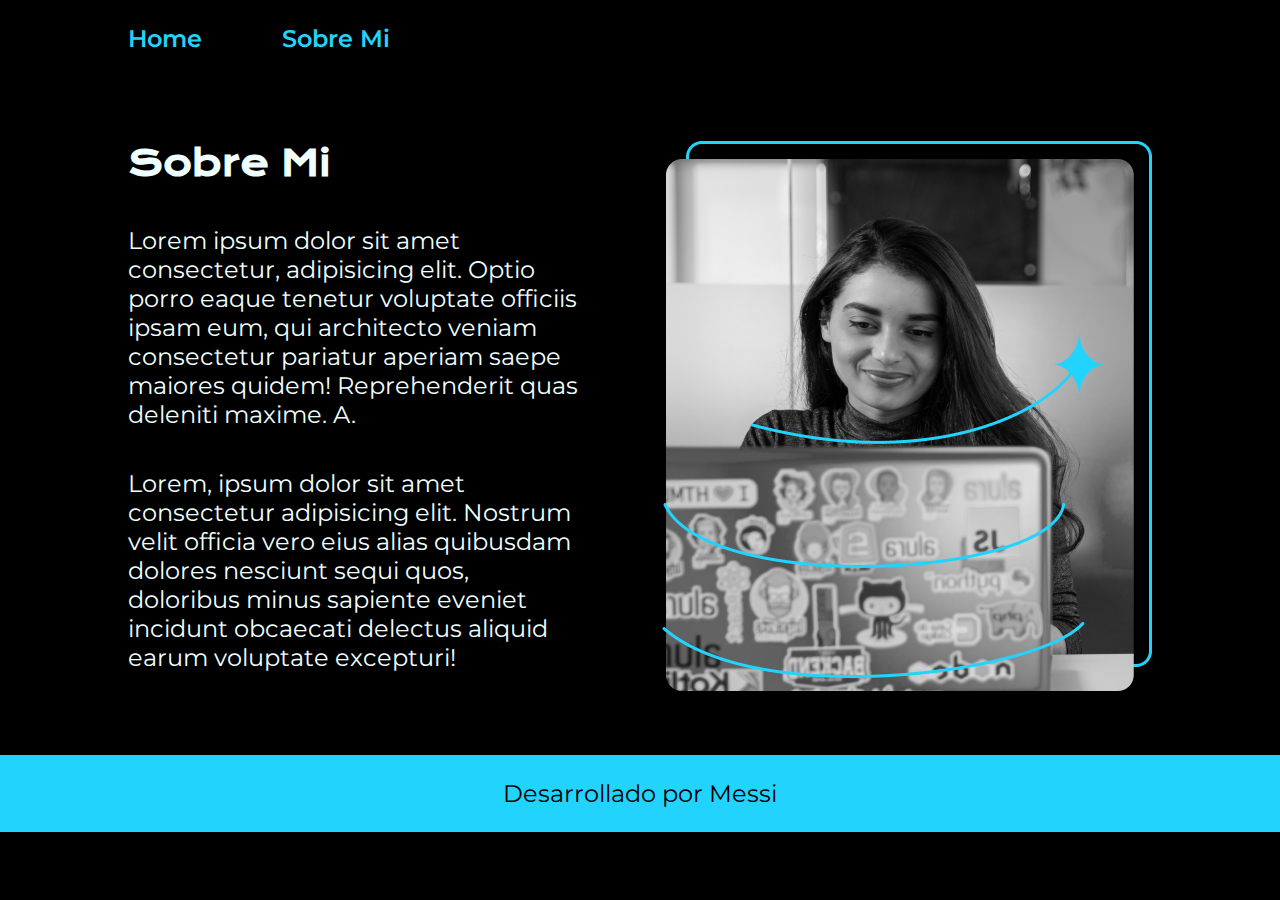
==== index.html @ 8bc43fdc "Proyecto-2" ====
<!DOCTYPE html>
<html lang="en">
<head>
    <meta charset="UTF-8">
    <meta name="viewport" content="width=device-width, initial-scale=1.0">
    <title>Sobre Mi</title>
    <link rel="stylesheet" href="styles/style.css">
</head>
<body>
    <header class="header">
        <nav class="header_menu">
            <a class="header_links" href="P3Var.html">Home</a>
            <a class="header_links" href="index.html">Sobre Mi</a>
        </nav>

    </header>
    <main class="presentacion">
        <section class="presentacion_Contenido">
            
            <h1 class="presentacion_Contenido_Titulo">Sobre Mi</h1>
            <p class="presentacion_Contenido_Texto">Lorem ipsum dolor sit amet consectetur, adipisicing elit. Optio porro eaque tenetur voluptate officiis ipsam eum, qui architecto veniam consectetur pariatur aperiam saepe maiores quidem! Reprehenderit quas deleniti maxime. A.</p>
            <p class="presentacion_Contenido_Texto">Lorem, ipsum dolor sit amet consectetur adipisicing elit. Nostrum velit officia vero eius alias quibusdam dolores nesciunt sequi quos, doloribus minus sapiente eveniet incidunt obcaecati delectus aliquid earum voluptate excepturi!</p>
        
        </section>

        <img class="imagen" src="AnaGarcia.png" alt="AnaGarcia">

    </main>
    <footer class="foot">
        <p>Desarrollado por Messi</p>
    </footer>
</body>
</html>
---- styles/style.css ----
@import url('https://fonts.googleapis.com/css2?family=Krona+One&family=Montserrat:ital,wght@0,100..900;1,100..900&display=swap');

:root{
    --color-principal: #000000;
    --color-secundario : #22D4FD;
    --color-terciario : #f0ffff;
    --fuente-montzerrat : "Montserrat", sans-serif; 
    --fuente-krona : "Krona One", sans-serif;
}

*{
    padding: 0px;
    margin: 0px;
}

body{
    background-color: var(--color-principal);
    color: var(--color-terciario);
    box-sizing: border-box;

}

span{
    color: var(--color-secundario);
}

.header_menu{

    display: flex;
    gap: 80px;
    padding: 24px;
    padding-left: 10%;
    
}

.header_links{
    color:var(--color-secundario);
    font-size: 1.5rem;
    font-family: var(--fuente-montzerrat);
    font-weight: 600;
    text-decoration: none;

}


.TituloDe{
    color: var(--color-secundario);
}


.presentacion{
    display: flex;
    text-align:left;
    padding: 5% 10%;
    justify-content: space-between;
    gap: 82px;
    
}

.presentacion_Contenido{
    width: 39rem;
    display: flex;
    flex-direction: column;
    gap: 40px;
}

.presentacion_Contenido_Titulo{
    font-size: 2.2rem;
    font-family: var(--fuente-krona);
}

.presentacion_Contenido_Texto{
    font-size: 1.5rem;
    font-family:var(--fuente-montzerrat); 
}

.presentacion_links{
    display: flex;
    justify-content: space-between;
    flex-direction: column;
    align-items: center;
    gap: 32px;
}

.presentacion_botones{
    display: flex;
    justify-content: center;
    
    font-family:var(--fuente-montzerrat); 
    font-size: 1.5rem;
    width: 50%;
    text-align: center;   
    gap: 16px;
    padding: 16px;
    border-radius: 8px;
    border: 2px solid var(--color-secundario);

    text-decoration: none;
    color: rgb(255, 255, 255);
}

.presentacion_botones:hover{
    background-color: #272727;
}
.presentacion_botones:visited{
    color: #E2BFD9;
    
}
.presentacion_Redes{
    font-family: var(--fuente-krona);
    font-size: 1.5rem;
    font-weight: 400;

}

.foot{
    background-color: var(--color-secundario);
    color: var(--color-principal);
    padding: 24px;
    text-align: center;
    font-size: 1.5rem;
    font-family:var(--fuente-montzerrat); 
    font-weight: 400;
}

.imagen{
    width: 50%;
    
}

@media (max-width: 1200px) {

    .presentacion_imagen{
        display: flex;
        justify-content: center;

    }
    .header_menu{
        gap: 80px;
        padding: 10%;
        justify-content: center;
        
    }
    .presentacion{
        box-sizing: border-box;
        flex-direction: column-reverse;
       
    }
    .presentacion_Contenido{
        width: auto;
    }


  }
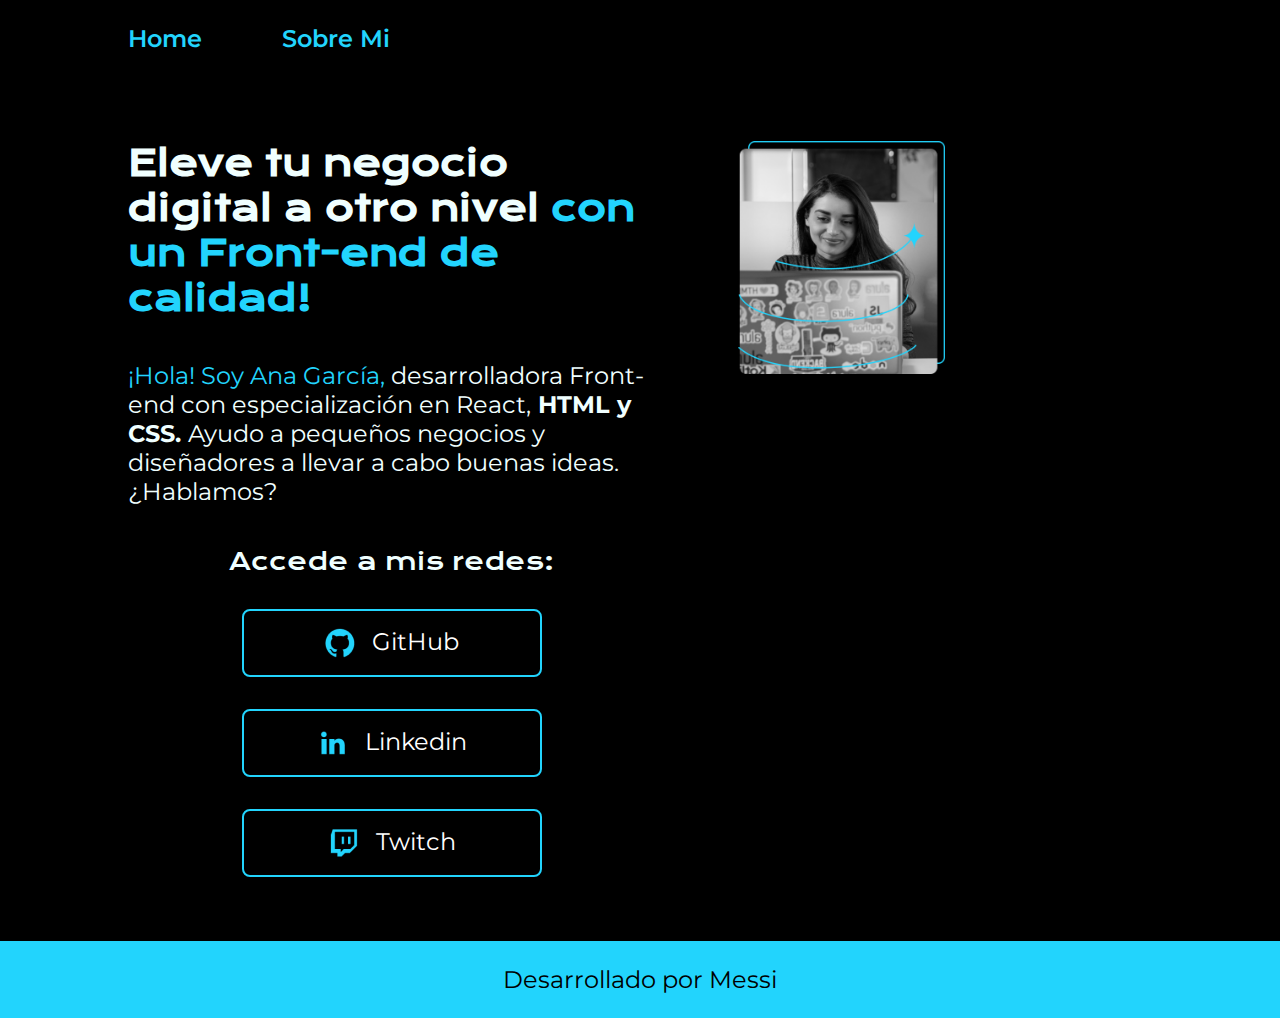
==== commit 03206b83: "Proyecto_Main" ====
--- a/index.html
+++ b/index.html
@@ -1,33 +1,56 @@
 <!DOCTYPE html>
-<html lang="en">
+<html lang="es">
 <head>
     <meta charset="UTF-8">
     <meta name="viewport" content="width=device-width, initial-scale=1.0">
-    <title>Sobre Mi</title>
+    <title>Portafolio</title>
     <link rel="stylesheet" href="styles/style.css">
 </head>
 <body>
     <header class="header">
         <nav class="header_menu">
-            <a class="header_links" href="P3Var.html">Home</a>
-            <a class="header_links" href="index.html">Sobre Mi</a>
+            <a class="header_links" href="Index.html">Home</a>
+            <a class="header_links" href="AboutP3.html">Sobre Mi</a>
         </nav>
 
     </header>
     <main class="presentacion">
+
         <section class="presentacion_Contenido">
-            
-            <h1 class="presentacion_Contenido_Titulo">Sobre Mi</h1>
-            <p class="presentacion_Contenido_Texto">Lorem ipsum dolor sit amet consectetur, adipisicing elit. Optio porro eaque tenetur voluptate officiis ipsam eum, qui architecto veniam consectetur pariatur aperiam saepe maiores quidem! Reprehenderit quas deleniti maxime. A.</p>
-            <p class="presentacion_Contenido_Texto">Lorem, ipsum dolor sit amet consectetur adipisicing elit. Nostrum velit officia vero eius alias quibusdam dolores nesciunt sequi quos, doloribus minus sapiente eveniet incidunt obcaecati delectus aliquid earum voluptate excepturi!</p>
+            <h1 class="presentacion_Contenido_Titulo">Eleve tu negocio digital a otro nivel
+                <strong class="TituloDe">con un Front-end de calidad!</strong></h1>
         
+                <p class="presentacion_Contenido_Texto" ><span>¡Hola! Soy Ana García,</span> desarrolladora Front-end con especialización 
+                    en React,<strong> HTML y CSS. </strong>Ayudo a pequeños negocios y diseñadores
+                     a llevar a cabo buenas ideas. ¿Hablamos?</p>
+                   
+                <div class="presentacion_links">      
+                    <h2 class="presentacion_Redes">Accede a mis redes:</h2>  
+                    <a class="presentacion_botones" href="https://www.github.com/">
+                        <img src="assets/github.png" alt="Icono_Git">
+                        GitHub</a>
+
+                    <a class="presentacion_botones" href="https://www.instagram.com/">
+                        <img src="assets/linkedin.png" alt="Icono_Linkedin">
+                        Linkedin</a>
+
+                    <a class="presentacion_botones" href="https://www.github.com/">
+                        <img src="assets/twitch.png" alt="Icono_Twitch">
+                        Twitch</a>
+
+                </div>     
+
         </section>
+        <div class="presentacion_imagen">
+            <img class="imagen" src="AnaGarcia.png" alt="Ana Garcia T">
+        </div>
+        
 
-        <img class="imagen" src="AnaGarcia.png" alt="AnaGarcia">
 
     </main>
     <footer class="foot">
         <p>Desarrollado por Messi</p>
     </footer>
+    
 </body>
 </html>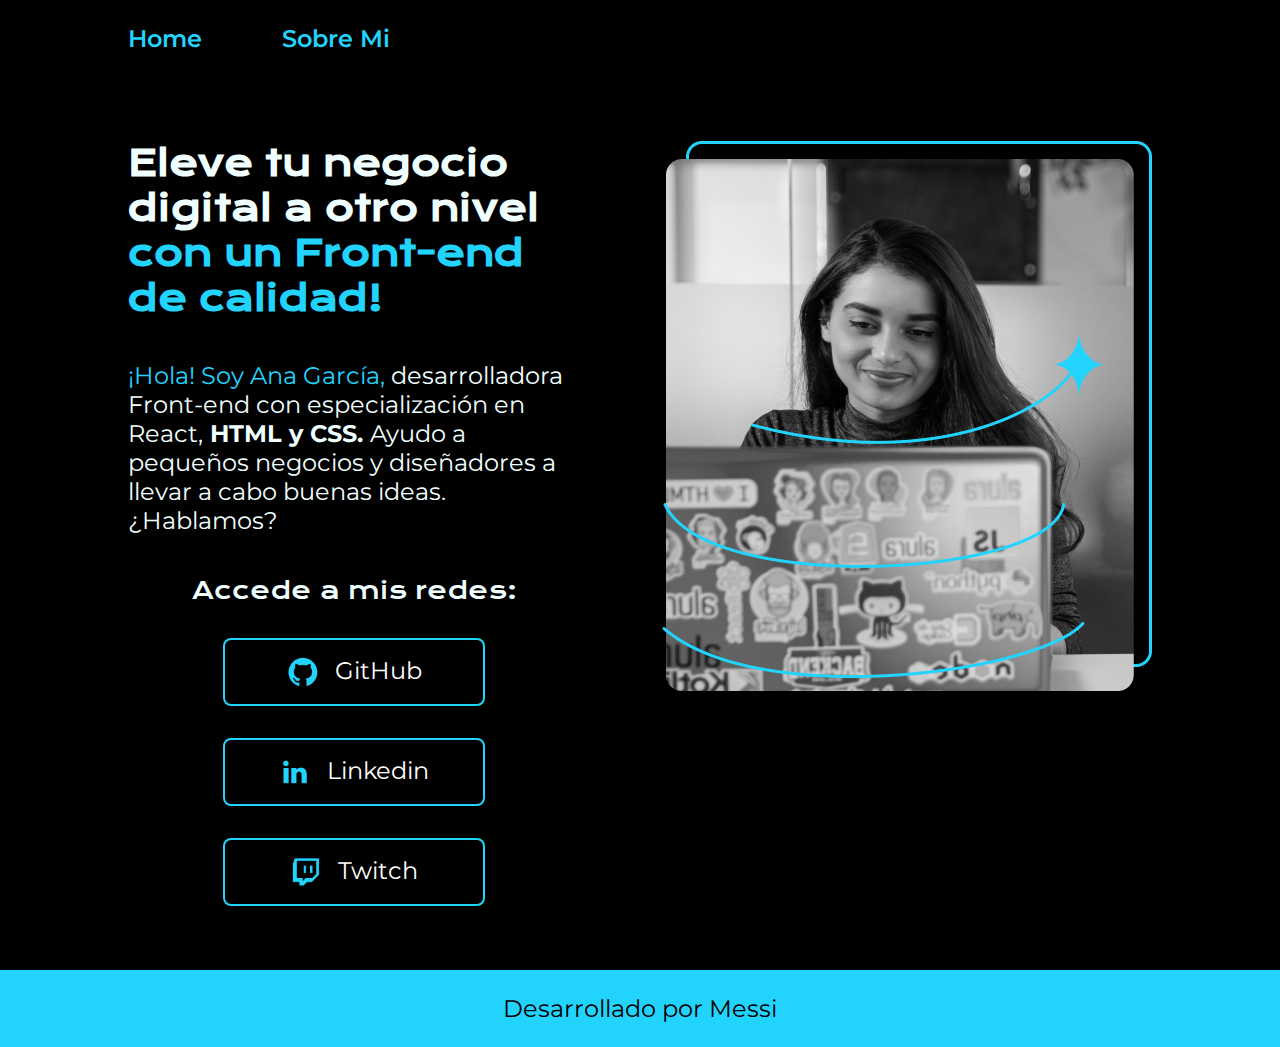
==== commit d8aff991: "responsive" ====
--- a/index.html
+++ b/index.html
@@ -9,7 +9,7 @@
 <body>
     <header class="header">
         <nav class="header_menu">
-            <a class="header_links" href="Index.html">Home</a>
+            <a class="header_links" href="index.html">Home</a>
             <a class="header_links" href="AboutP3.html">Sobre Mi</a>
         </nav>
 
@@ -42,7 +42,7 @@
 
         </section>
         <div class="presentacion_imagen">
-            <img class="imagen" src="AnaGarcia.png" alt="Ana Garcia T">
+            <img class="imagen" src="assets/AnaGarcia.png" alt="Ana Garcia T">
         </div>
         
 
--- a/styles/style.css
+++ b/styles/style.css
@@ -124,9 +124,8 @@
     font-weight: 400;
 }
 
-.imagen{
-    width: 50%;
-    
+.presentacion_imagen{
+    width: auto;
 }
 
 @media (max-width: 1200px) {
@@ -134,7 +133,10 @@
     .presentacion_imagen{
         display: flex;
         justify-content: center;
+    }
 
+    .imagen{
+        width:50%;
     }
     .header_menu{
         gap: 80px;
